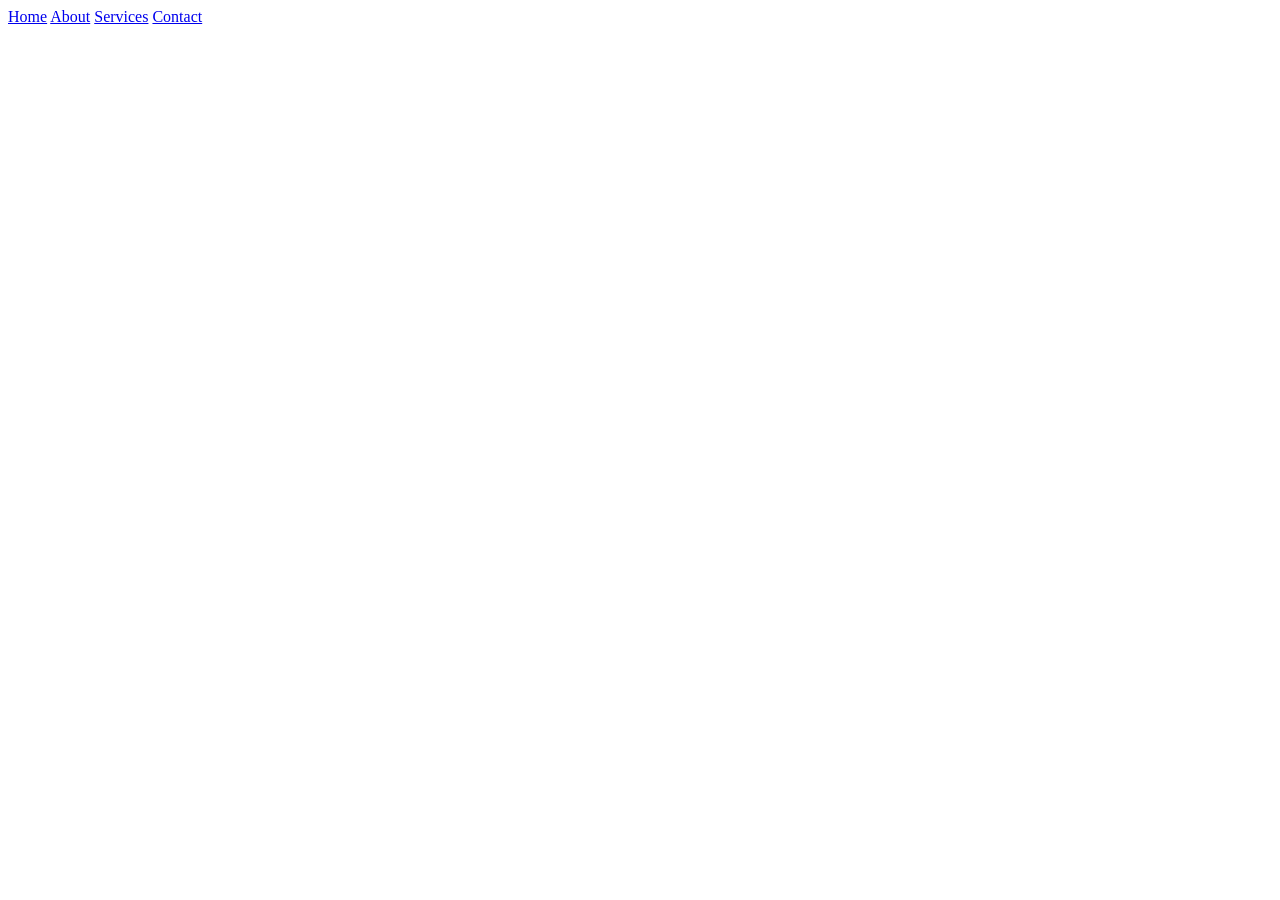
==== About.html @ 2dabd80b "Create home,about,contact,servec file and add style to home page" ====
<!DOCTYPE html>
<html lang="en">
<head>
    <meta charset="UTF-8">
    <meta name="viewport" content="width=device-width, initial-scale=1.0">
    <title>About Page</title>
</head>
<body>
     <header>
        <a href="./index.html">Home</a>
        <a href="./About.html">About</a>
        <a href="./Service.html">Services</a>
        <a href="./Contact.html">Contact</a>
    </header>
</body>
</html>
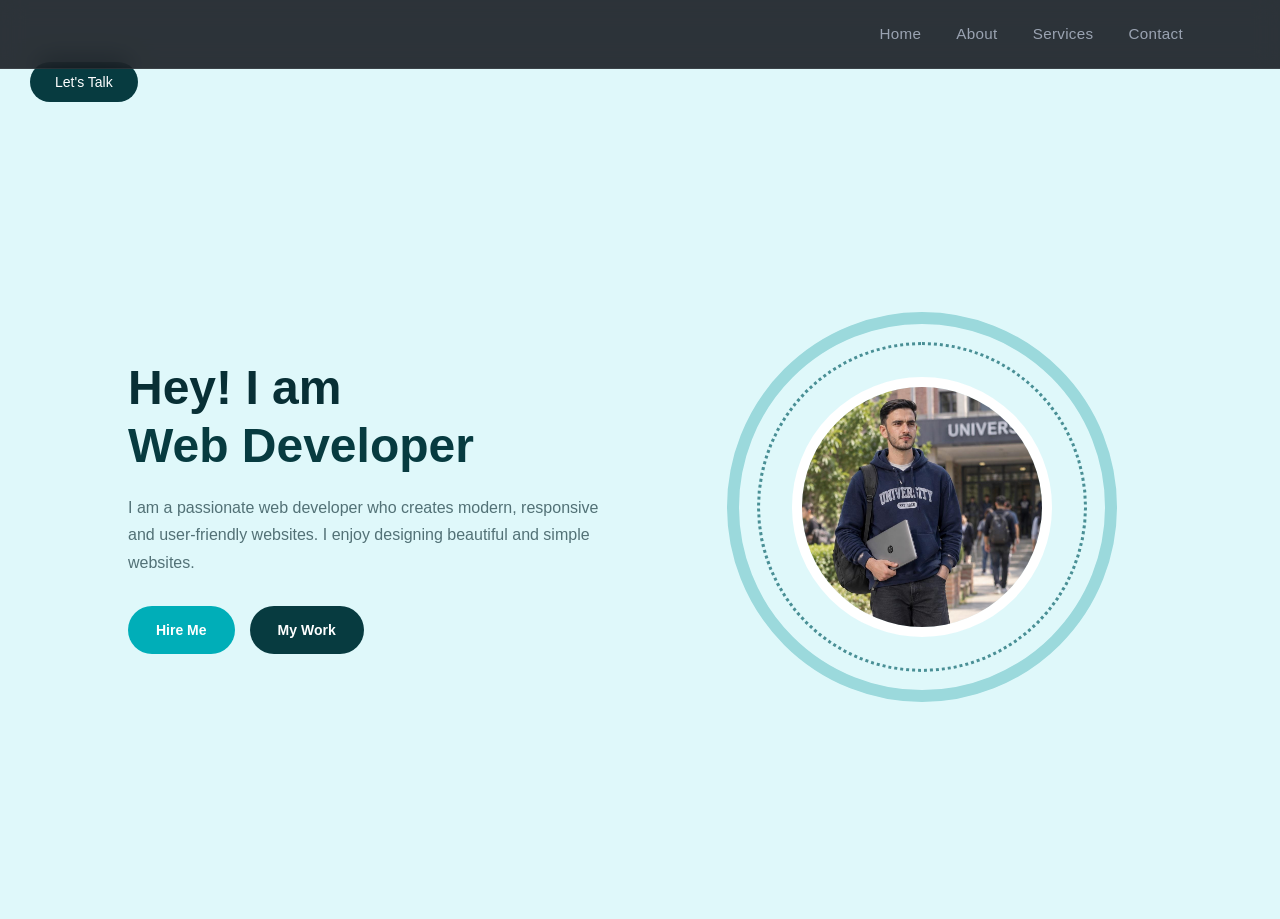
==== commit 567d22ef: "i have changing nav bar status" ====
--- a/About.html
+++ b/About.html
@@ -3,14 +3,67 @@
 <head>
     <meta charset="UTF-8">
     <meta name="viewport" content="width=device-width, initial-scale=1.0">
+    <link rel="stylesheet" href="style.css">
     <title>About Page</title>
 </head>
 <body>
      <header>
+        <div class="Nav-links">
         <a href="./index.html">Home</a>
         <a href="./About.html">About</a>
         <a href="./Service.html">Services</a>
         <a href="./Contact.html">Contact</a>
+        </div>
     </header>
+    <a href="contact.html" class="hire-btn">
+            Let's Talk
+        </a>
+
+    </nav>
+    <!-- Home / Hero Section -->
+    <section class="hero">
+
+        <!-- Left Side -->
+        <div class="hero-text">
+
+            <h1>
+                Hey! I am<br>
+                <span>Web Developer</span>
+            </h1>
+
+            <p>
+                I am a passionate web developer who creates
+                modern, responsive and user-friendly websites.
+                I enjoy designing beautiful and simple websites.
+            </p>
+
+            <div class="buttons">
+                <a href="contact.html" class="btn-primary">
+                    Hire Me
+                </a>
+
+                <a href="work.html" class="btn-secondary">
+                    My Work
+                </a>
+            </div>
+
+        </div>
+
+
+        <!-- Right Side -->
+        <div class="profile-area">
+
+            <div class="circle circle-one"></div>
+
+            <div class="circle circle-two"></div>
+            <div class="profile">
+                <img src="khan" alt="Profile Photo">
+            </div>
+
+        </div>
+
+    </section>
+    
+
 </body>
 </html>
--- a/style.css
+++ b/style.css
@@ -0,0 +1,432 @@
+/* ---------- Base reset & variables ---------- */
+:root {
+  --bg: #0e1117;
+  --surface: rgba(14, 17, 23, 0.85);
+  --text: #e6e8ec;
+  --muted: #9aa3b2;
+  --accent: #4f8cff;
+  --border: rgba(255, 255, 255, 0.08);
+  --font: "Segoe UI", system-ui, -apple-system, sans-serif;
+}
+
+* { margin: 0; padding: 0; box-sizing: border-box; }
+
+body {
+  font-family: var(--font);
+  background: var(--bg);
+  color: var(--text);
+  line-height: 1.6;
+}
+
+/* ---------- Header ---------- */
+header {
+  position: sticky;
+  top: 0;
+  z-index: 100;
+  background: var(--surface);
+  backdrop-filter: blur(12px);
+  border-bottom: 1px solid var(--border);
+}
+
+.Nav-links {
+  max-width: 1150px;
+  margin: 0 auto;
+  padding: 1.1rem 2rem;
+  display: flex;
+  align-items: center;
+  justify-content: flex-end;
+  gap: 2.2rem;
+}
+
+/* Brand sits on the left, links pushed right */
+.brand {
+  margin-right: auto;
+  font-size: 1.25rem;
+  font-weight: 700;
+  letter-spacing: -0.5px;
+  color: var(--text);
+  text-decoration: none;
+}
+.brand span { color: var(--accent); }
+
+/* ---------- Links ---------- */
+.Nav-links a {
+  position: relative;
+  color: var(--muted);
+  text-decoration: none;
+  font-size: 0.95rem;
+  font-weight: 500;
+  letter-spacing: 0.3px;
+  padding: 0.25rem 0;
+  transition: color 0.25s ease;
+}
+
+.Nav-links a::after {
+  content: "";
+  position: absolute;
+  left: 0;
+  bottom: -4px;
+  width: 0;
+  height: 2px;
+  background: var(--accent);
+  border-radius: 2px;
+  transition: width 0.28s ease;
+}
+
+.Nav-links a:hover { color: var(--text); }
+.Nav-links a:hover::after { width: 100%; }
+
+/* Current page */
+.Nav-links a.active { color: var(--text); }
+.Nav-links a.active::after { width: 100%; }
+
+/* Keyboard accessibility */
+.Nav-links a:focus-visible {
+  outline: 2px solid var(--accent);
+  outline-offset: 6px;
+  border-radius: 3px;
+}
+
+/* ---------- Mobile ---------- */
+@media (max-width: 640px) {
+  .Nav-links {
+    padding: 1rem 1.25rem;
+    gap: 1.2rem;
+    flex-wrap: wrap;
+    justify-content: center;
+  }
+  .brand { margin-right: 0; width: 100%; text-align: center; margin-bottom: 0.5rem; }
+  .Nav-links a { font-size: 0.875rem; }
+}
+body{
+  background-color: greenyellow;
+}
+* {
+    margin: 0;
+    padding: 0;
+    box-sizing: border-box;
+}
+
+body {
+    font-family: Arial, sans-serif;
+    background-color: #dff8fa;
+    color: #092f35;
+}
+
+
+/* =========================
+   NAVIGATION BAR
+========================= */
+
+.navbar {
+    height: 75px;
+    background-color: white;
+
+    display: flex;
+    align-items: center;
+
+    padding: 0 8%;
+
+    box-shadow: 0 2px 10px rgba(0, 0, 0, 0.05);
+}
+
+.logo {
+    font-size: 22px;
+    font-weight: bold;
+
+    color: #073b40;
+
+    margin-right: auto;
+}
+
+.nav-links {
+    display: flex;
+    align-items: center;
+    gap: 25px;
+}
+
+.nav-links a {
+    text-decoration: none;
+
+    color: #164c52;
+
+    font-size: 14px;
+    font-weight: 600;
+
+    padding: 28px 0;
+
+    transition: 0.3s;
+}
+
+.nav-links a:hover {
+    color: #00aeb8;
+}
+
+.nav-links .active {
+    color: #00aeb8;
+}
+
+
+/* Let's Talk Button */
+
+.hire-btn {
+    text-decoration: none;
+
+    background-color: #073b40;
+    color: white;
+
+    padding: 12px 25px;
+
+    border-radius: 25px;
+
+    margin-left: 30px;
+
+    font-size: 14px;
+}
+
+.hire-btn:hover {
+    background-color: #00aeb8;
+}
+
+
+/* =========================
+   HERO SECTION
+========================= */
+
+.hero {
+    min-height: calc(100vh - 75px);
+
+    display: flex;
+    align-items: center;
+    justify-content: space-between;
+
+    padding: 60px 10%;
+
+    background-color: #dff8fa;
+
+    overflow: hidden;
+}
+
+
+/* Left Text */
+
+.hero-text {
+    width: 48%;
+}
+
+.hero-text h1 {
+    font-size: 48px;
+
+    line-height: 1.2;
+
+    color: #082f35;
+
+    margin-bottom: 20px;
+}
+
+.hero-text h1 span {
+    color: #073b40;
+}
+
+.hero-text p {
+    font-size: 16px;
+
+    line-height: 1.7;
+
+    color: #527176;
+
+    max-width: 500px;
+
+    margin-bottom: 30px;
+}
+
+
+/* Buttons */
+
+.buttons {
+    display: flex;
+    gap: 15px;
+}
+
+.btn-primary,
+.btn-secondary {
+    text-decoration: none;
+
+    padding: 13px 28px;
+
+    border-radius: 25px;
+
+    font-size: 14px;
+
+    font-weight: bold;
+}
+
+.btn-primary {
+    background-color: #00aeb8;
+    color: white;
+}
+
+.btn-secondary {
+    background-color: #073b40;
+    color: white;
+}
+
+.btn-primary:hover {
+    background-color: #073b40;
+}
+
+.btn-secondary:hover {
+    background-color: #00aeb8;
+}
+
+
+/* =========================
+   PROFILE IMAGE
+========================= */
+
+.profile-area {
+    width: 45%;
+    height: 450px;
+
+    position: relative;
+
+    display: flex;
+
+    align-items: center;
+    justify-content: center;
+}
+
+
+/* Outer Circle */
+
+.circle-one {
+    position: absolute;
+
+    width: 390px;
+    height: 390px;
+
+    border-radius: 50%;
+
+    border: 12px solid #9bd9dc;
+}
+
+
+/* Dotted Circle */
+
+.circle-two {
+    position: absolute;
+
+    width: 330px;
+    height: 330px;
+
+    border-radius: 50%;
+
+    border: 3px dotted #498f95;
+}
+
+
+/* Image */
+
+.profile {
+    width: 260px;
+    height: 260px;
+
+    border-radius: 50%;
+
+    overflow: hidden;
+
+    background-color: #08777d;
+
+    position: relative;
+
+    z-index: 2;
+
+    border: 10px solid white;
+}
+
+.profile img {
+
+    width: 100%;
+    height: 100%;
+
+    object-fit: cover;
+}
+
+
+/* =========================
+   RESPONSIVE
+========================= */
+
+@media (max-width: 900px) {
+
+    .navbar {
+        padding: 0 30px;
+    }
+
+    .nav-links {
+        gap: 12px;
+    }
+
+    .hire-btn {
+        display: none;
+    }
+
+    .hero {
+        padding: 50px 30px;
+    }
+
+    .hero-text h1 {
+        font-size: 38px;
+    }
+
+    .profile-area {
+        width: 45%;
+    }
+
+    .circle-one {
+        width: 300px;
+        height: 300px;
+    }
+
+    .circle-two {
+        width: 260px;
+        height: 260px;
+    }
+
+    .profile {
+        width: 210px;
+        height: 210px;
+    }
+}
+
+
+@media (max-width: 700px) {
+
+    .nav-links {
+        display: none;
+    }
+
+    .hero {
+        flex-direction: column;
+
+        text-align: center;
+    }
+
+    .hero-text {
+        width: 100%;
+    }
+
+    .hero-text p {
+        margin-left: auto;
+        margin-right: auto;
+    }
+
+    .buttons {
+        justify-content: center;
+    }
+
+    .profile-area {
+        width: 100%;
+        margin-top: 50px;
+    }
+}
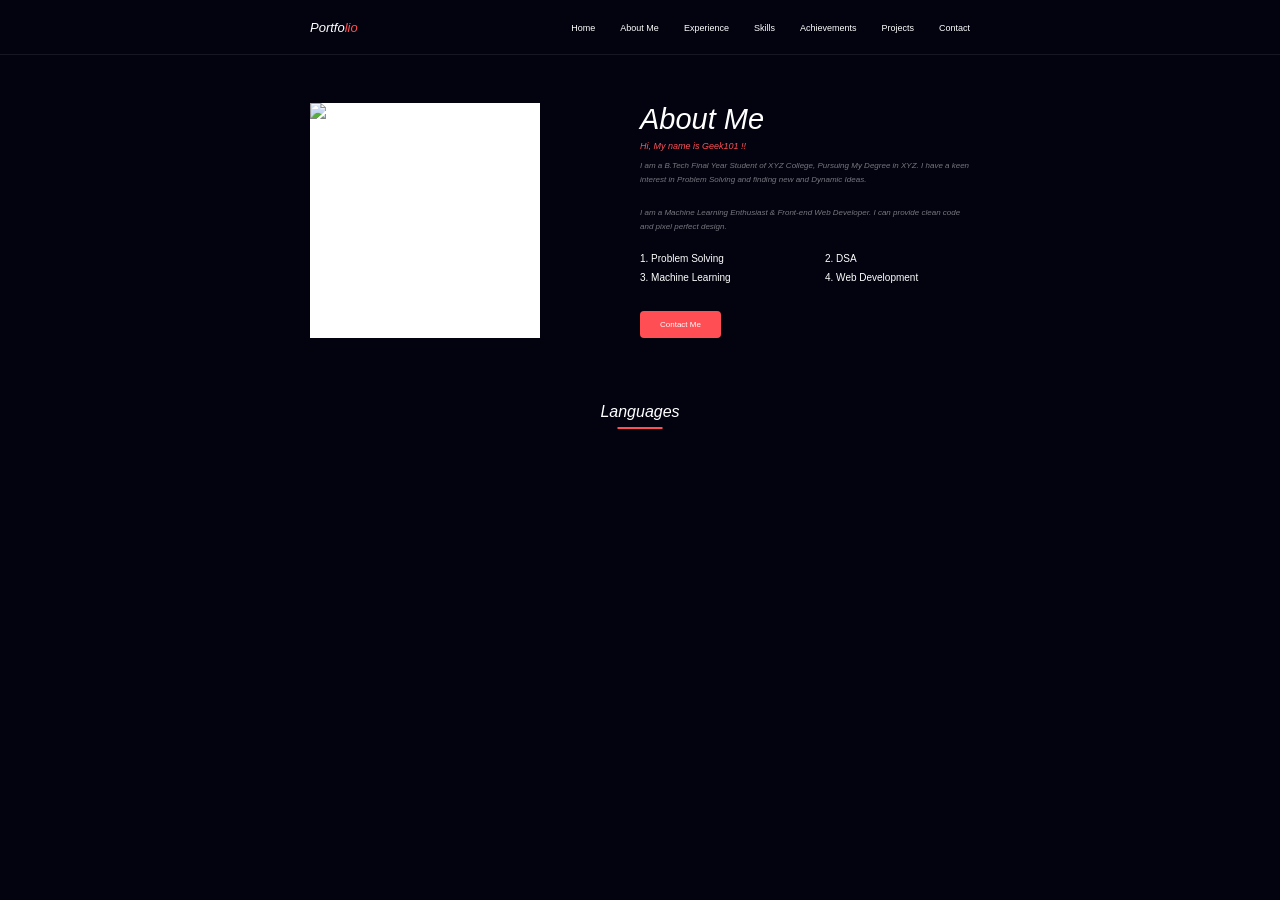
==== commit 24a20b36: "UI-Updated About page" ====
--- a/About.html
+++ b/About.html
@@ -3,67 +3,394 @@
 <head>
     <meta charset="UTF-8">
     <meta name="viewport" content="width=device-width, initial-scale=1.0">
-    <link rel="stylesheet" href="style.css">
+
     <title>About Page</title>
+
+    <style>
+        * {
+            margin: 0;
+            padding: 0;
+            box-sizing: border-box;
+        }
+
+        body {
+            background: #02030f;
+            color: white;
+            font-family: Arial, Helvetica, sans-serif;
+        }
+
+        /* NAVBAR */
+
+        header {
+            width: 100%;
+            height: 55px;
+            border-bottom: 1px solid rgba(255,255,255,0.08);
+        }
+
+        nav {
+            width: 660px;
+            max-width: 90%;
+            height: 55px;
+            margin: auto;
+
+            display: flex;
+            align-items: center;
+            justify-content: space-between;
+        }
+
+        .logo {
+            font-size: 13px;
+            font-style: italic;
+            color: white;
+        }
+
+        .logo span {
+            color: #ff4f55;
+        }
+
+        .Nav-links {
+            display: flex;
+            gap: 25px;
+        }
+
+        .Nav-links a {
+            color: white;
+            text-decoration: none;
+            font-size: 9px;
+            transition: 0.3s;
+        }
+
+        .Nav-links a:hover {
+            color: #ff4f55;
+        }
+
+        /* ABOUT */
+
+        .hero {
+            width: 660px;
+            max-width: 90%;
+            margin: 48px auto 0;
+
+            display: grid;
+            grid-template-columns: 230px 1fr;
+            gap: 100px;
+            align-items: start;
+        }
+
+        /* IMAGE */
+
+        .profile {
+            width: 230px;
+            height: 235px;
+
+            background: white;
+
+            display: flex;
+            align-items: center;
+            justify-content: center;
+
+            overflow: hidden;
+        }
+
+        .profile img {
+            width: 100%;
+            height: 100%;
+            object-fit: contain;
+        }
+
+        /* CONTENT */
+
+        .about-content h1 {
+            font-size: 29px;
+            font-weight: 400;
+            font-style: italic;
+            margin-bottom: 5px;
+        }
+
+        .intro {
+            color: #ff4f55;
+            font-size: 9px;
+            font-style: italic;
+            margin-bottom: 8px;
+        }
+
+        .description {
+            color: #77777f;
+            font-size: 8px;
+            line-height: 1.7;
+            font-style: italic;
+            margin-bottom: 20px;
+        }
+
+        /* SKILLS */
+
+        .skills {
+            display: grid;
+            grid-template-columns: 1fr 1fr;
+            gap: 10px 40px;
+
+            margin-bottom: 20px;
+        }
+
+        .skills p {
+            color: white;
+            font-size: 10px;
+            font-weight: 500;
+            margin-bottom: 8px;
+        }
+
+        /* BUTTON */
+
+        .contact-btn {
+            display: inline-block;
+
+            background: #ff4f55;
+            color: white;
+
+            text-decoration: none;
+
+            font-size: 8px;
+
+            padding: 9px 20px;
+
+            border-radius: 4px;
+
+            transition: 0.3s;
+        }
+
+        .contact-btn:hover {
+            background: #e63d43;
+            transform: translateY(-2px);
+        }
+
+        /* LANGUAGES */
+
+        .languages {
+            width: 660px;
+            max-width: 90%;
+
+            margin: 65px auto 0;
+
+            text-align: center;
+        }
+
+        .languages h2 {
+            font-size: 16px;
+            font-style: italic;
+            font-weight: 500;
+
+            padding-bottom: 8px;
+
+            position: relative;
+        }
+
+        .languages h2::after {
+            content: "";
+
+            position: absolute;
+
+            width: 45px;
+            height: 2px;
+
+            background: #ff4f55;
+
+            bottom: 0;
+            left: 50%;
+
+            transform: translateX(-50%);
+        }
+
+        /* RESPONSIVE */
+
+        @media (max-width: 750px) {
+
+            nav {
+                width: 90%;
+            }
+
+            .Nav-links {
+                gap: 12px;
+            }
+
+            .Nav-links a {
+                font-size: 8px;
+            }
+
+            .hero {
+                width: 90%;
+
+                grid-template-columns: 1fr;
+
+                gap: 35px;
+
+                justify-items: center;
+            }
+
+            .about-content {
+                text-align: center;
+                width: 100%;
+            }
+
+            .description {
+                max-width: 450px;
+                margin-left: auto;
+                margin-right: auto;
+            }
+
+            .skills {
+                width: 280px;
+                margin-left: auto;
+                margin-right: auto;
+
+                text-align: left;
+            }
+
+            .languages {
+                width: 90%;
+            }
+        }
+
+        @media (max-width: 500px) {
+
+            header {
+                height: auto;
+                padding: 15px 0;
+            }
+
+            nav {
+                height: auto;
+                flex-direction: column;
+                gap: 15px;
+            }
+
+            .Nav-links {
+                flex-wrap: wrap;
+                justify-content: center;
+            }
+
+            .hero {
+                margin-top: 35px;
+            }
+
+            .profile {
+                width: 220px;
+                height: 225px;
+            }
+
+            .about-content h1 {
+                font-size: 27px;
+            }
+        }
+    </style>
 </head>
+
 <body>
-     <header>
-        <div class="Nav-links">
-        <a href="./index.html">Home</a>
-        <a href="./About.html">About</a>
-        <a href="./Service.html">Services</a>
-        <a href="./Contact.html">Contact</a>
+
+    <!-- NAVBAR -->
+
+    <header>
+        <nav>
+
+            <div class="logo">
+                Portfo<span>lio</span>
+            </div>
+
+            <div class="Nav-links">
+
+                <a href="./index.html">Home</a>
+
+                <a href="./About.html">About Me</a>
+
+                <a href="./Experience.html">Experience</a>
+
+                <a href="./Skills.html">Skills</a>
+
+                <a href="./Achievements.html">Achievements</a>
+
+                <a href="./Projects.html">Projects</a>
+
+                <a href="./Contact.html">Contact</a>
+
+            </div>
+
+        </nav>
+    </header>
+
+
+    <!-- ABOUT SECTION -->
+
+    <section class="hero">
+
+        <!-- PROFILE IMAGE -->
+
+        <div class="profile">
+
+            <img
+                src="./images/profile.png"
+                alt="Profile Picture"
+            >
+
         </div>
-    </header>
-    <a href="contact.html" class="hire-btn">
-            Let's Talk
-        </a>
-
-    </nav>
-    <!-- Home / Hero Section -->
-    <section class="hero">
-
-        <!-- Left Side -->
-        <div class="hero-text">
-
-            <h1>
-                Hey! I am<br>
-                <span>Web Developer</span>
-            </h1>
-
-            <p>
-                I am a passionate web developer who creates
-                modern, responsive and user-friendly websites.
-                I enjoy designing beautiful and simple websites.
+
+
+        <!-- ABOUT CONTENT -->
+
+        <div class="about-content">
+
+            <h1>About Me</h1>
+
+            <p class="intro">
+                Hi, My name is Geek101 !!
             </p>
 
-            <div class="buttons">
-                <a href="contact.html" class="btn-primary">
-                    Hire Me
-                </a>
-
-                <a href="work.html" class="btn-secondary">
-                    My Work
-                </a>
+            <p class="description">
+                I am a B.Tech Final Year Student of XYZ College,
+                Pursuing My Degree in XYZ. I have a keen interest
+                in Problem Solving and finding new and Dynamic Ideas.
+            </p>
+
+            <p class="description">
+                I am a Machine Learning Enthusiast & Front-end Web
+                Developer. I can provide clean code and pixel perfect
+                design.
+            </p>
+
+
+            <!-- SKILLS -->
+
+            <div class="skills">
+
+                <div>
+                    <p>1. Problem Solving</p>
+                    <p>3. Machine Learning</p>
+                </div>
+
+                <div>
+                    <p>2. DSA</p>
+                    <p>4. Web Development</p>
+                </div>
+
             </div>
 
+
+            <!-- BUTTON -->
+
+            <a href="./Contact.html" class="contact-btn">
+                Contact Me
+            </a>
+
         </div>
 
-
-        <!-- Right Side -->
-        <div class="profile-area">
-
-            <div class="circle circle-one"></div>
-
-            <div class="circle circle-two"></div>
-            <div class="profile">
-                <img src="khan" alt="Profile Photo">
-            </div>
-
-        </div>
-
     </section>
-    
+
+
+    <!-- LANGUAGES -->
+
+    <section class="languages">
+
+        <h2>Languages</h2>
+
+    </section>
 
 </body>
-</html>+</html>
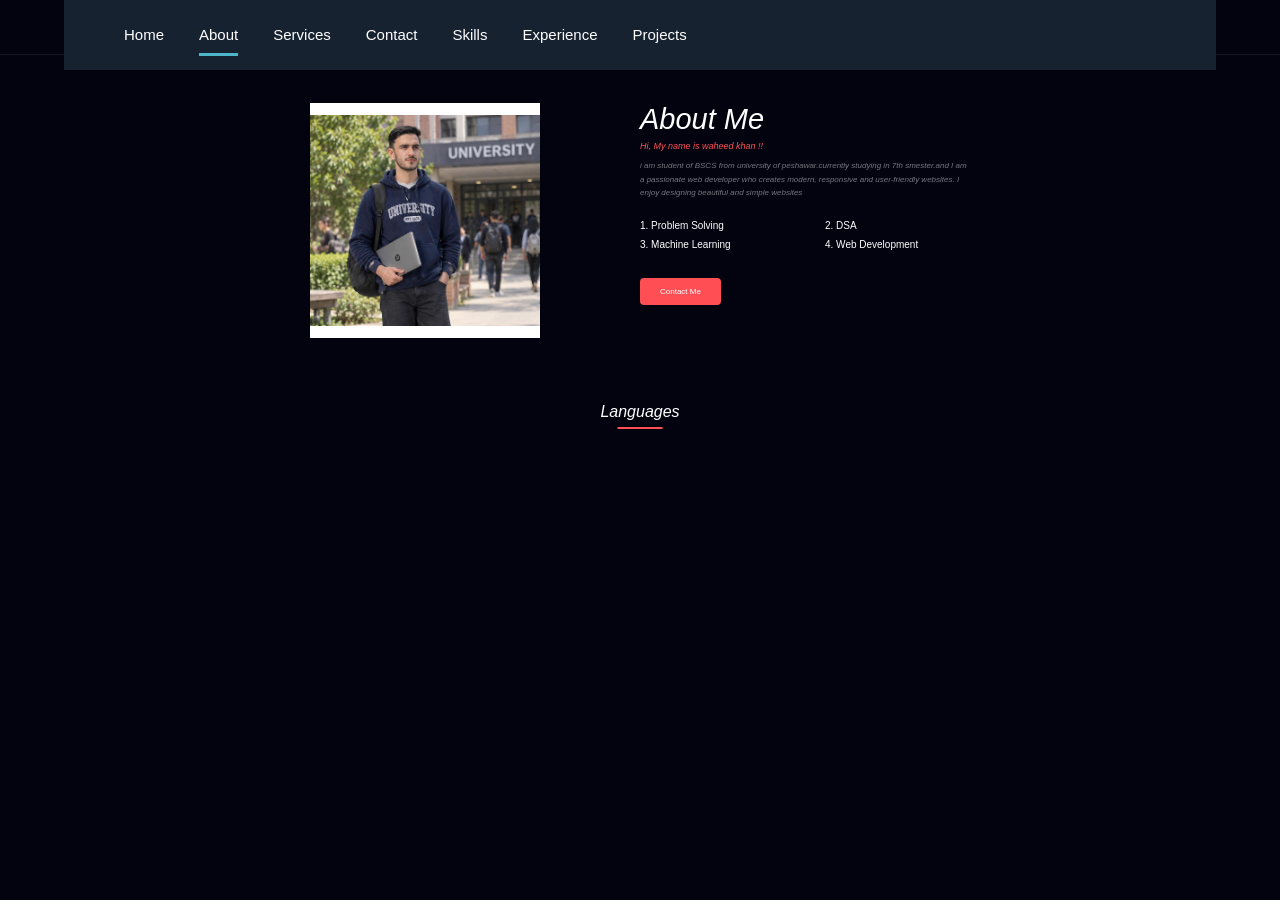
==== commit 69c34439: "i have add photo to about page and create experience project and skill page also" ====
--- a/About.html
+++ b/About.html
@@ -249,7 +249,63 @@
                 width: 90%;
             }
         }
-
+   /* Navbar */
+.navbar {
+    width: 100%;
+    height: 70px;
+    background-color: #172231;
+
+    display: flex;
+    align-items: center;
+    justify-content: space-between;
+
+    padding: 0 60px;
+    box-sizing: border-box;
+}
+
+/* Logo */
+.logo {
+    color: #ffffff;
+    font-size: 18px;
+    font-weight: bold;
+}
+
+.logo::first-letter {
+    color: #4db6c8;
+}
+
+/* Navigation links */
+.nav-links {
+    display: flex;
+    align-items: center;
+    gap: 35px;
+
+    list-style: none;
+    margin: 0;
+    padding: 0;
+}
+
+/* Links */
+.nav-links a {
+    color: white;
+    text-decoration: none;
+    font-size: 15px;
+    font-weight: 500;
+
+    padding: 10px 0;
+    transition: 0.3s;
+}
+
+/* Hover */
+.nav-links a:hover {
+    color: #4db6c8;
+}
+
+/* Active page */
+.nav-links a.active {
+    color: white;
+    border-bottom: 3px solid #4db6c8;
+}
         @media (max-width: 500px) {
 
             header {
@@ -286,34 +342,21 @@
 
 <body>
 
-    <!-- NAVBAR -->
-
     <header>
-        <nav>
-
-            <div class="logo">
-                Portfo<span>lio</span>
-            </div>
-
-            <div class="Nav-links">
-
-                <a href="./index.html">Home</a>
-
-                <a href="./About.html">About Me</a>
-
-                <a href="./Experience.html">Experience</a>
-
-                <a href="./Skills.html">Skills</a>
-
-                <a href="./Achievements.html">Achievements</a>
-
-                <a href="./Projects.html">Projects</a>
-
-                <a href="./Contact.html">Contact</a>
-
-            </div>
-
-        </nav>
+    <nav class="navbar">
+
+        <ul class="nav-links">
+            <li><a href="index.html">Home</a></li>
+            <li><a href="About.html" class="active">About</a></li>
+            <li><a href="Service.html">Services</a></li>
+            <li><a href="Contact.html">Contact</a></li>
+            <li><a href="Skills.html">Skills</a></li>
+            <li><a href="Experience.html">Experience</a></li>
+            <li><a href="Projects.html">Projects</a></li>
+        </ul>
+
+    </nav>
+ 
     </header>
 
 
@@ -326,7 +369,7 @@
         <div class="profile">
 
             <img
-                src="./images/profile.png"
+                src="khan"
                 alt="Profile Picture"
             >
 
@@ -340,19 +383,13 @@
             <h1>About Me</h1>
 
             <p class="intro">
-                Hi, My name is Geek101 !!
+                Hi, My name is waheed khan !!
             </p>
 
             <p class="description">
-                I am a B.Tech Final Year Student of XYZ College,
-                Pursuing My Degree in XYZ. I have a keen interest
-                in Problem Solving and finding new and Dynamic Ideas.
-            </p>
-
-            <p class="description">
-                I am a Machine Learning Enthusiast & Front-end Web
-                Developer. I can provide clean code and pixel perfect
-                design.
+              i am student of BSCS from university of peshawar.currently studying in 7th smester.and I am a passionate web developer who creates
+                modern, responsive and user-friendly websites.
+                I enjoy designing beautiful and simple websites
             </p>
 
 
@@ -389,6 +426,7 @@
     <section class="languages">
 
         <h2>Languages</h2>
+        
 
     </section>
 
